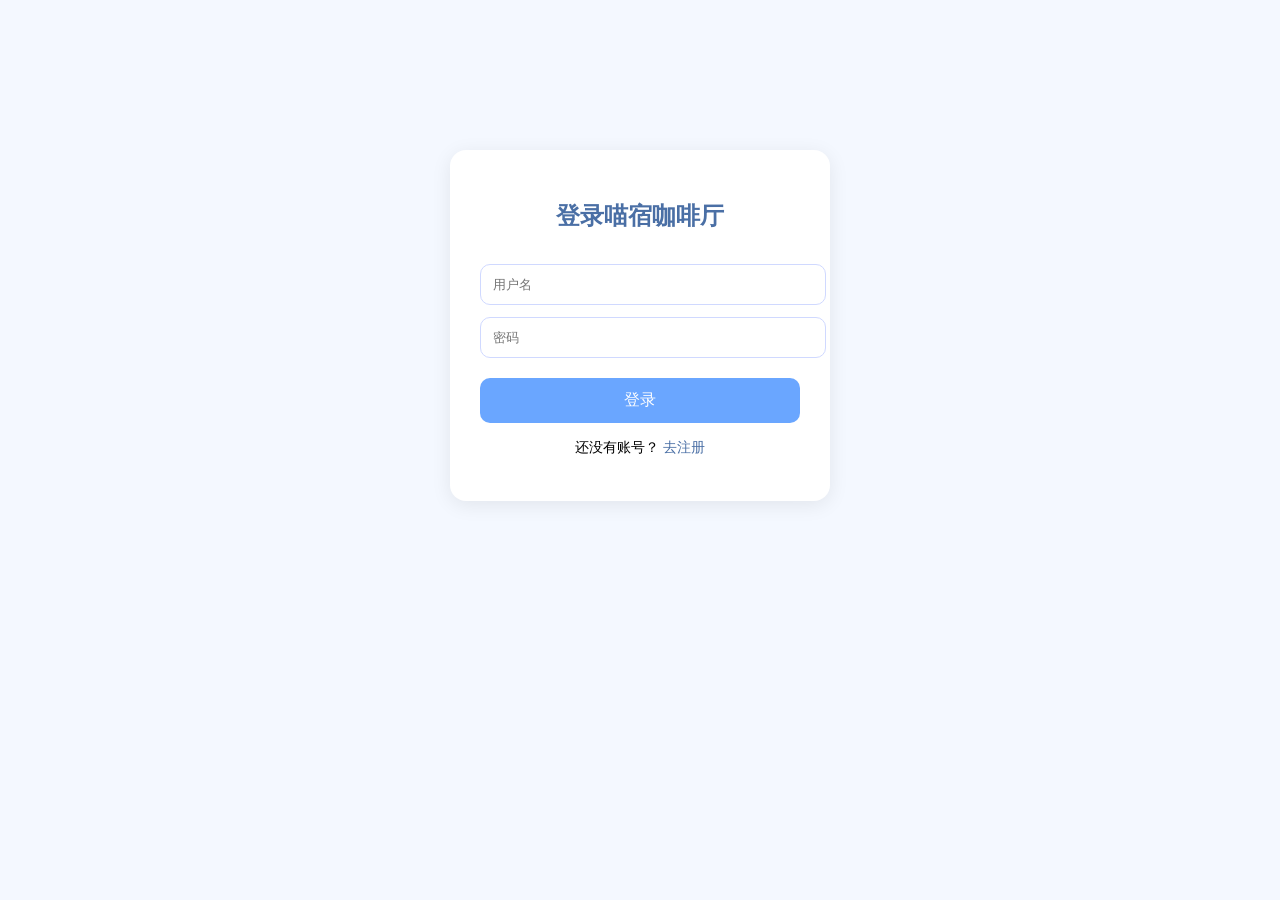
==== index.html @ 4946aed6 "Update index.html" ====
<!DOCTYPE html>
<html lang="zh-CN">
<head>
    <meta charset="UTF-8">
    <title>玩家简介 - 喵宿咖啡厅</title>

    <style>
        body {
            margin: 0;
            font-family: "Segoe UI", sans-serif;
            background: #f4f8ff;
        }

        body::before {
            content: "";
            position: fixed;
            inset: 0;
            background: url('images/bg_overlay.jpg') center/cover no-repeat;
            opacity: 0.15; /* 调整透明度，0~1，值越低越透明 */
            pointer-events: none;
            z-index: -1;
        }

        /* 左侧计时器 */
        .timer-container {
            position: fixed;
            left: 18px;
            top: 120px;
            width: 160px;
            padding: 14px 12px;
            border-radius: 14px;
            background: #ffffffdd;
            backdrop-filter: blur(6px);
            box-shadow: 0 4px 16px rgba(0,0,0,0.08);
            color: #1e4f91;
            font-weight: 700;
            line-height: 1.5;
            z-index: 9999;
        }
        .timer-title {
            font-size: 14px;
            margin-bottom: 6px;
            color: #4a6fa5;
        }
        .timer-value {
            display: flex;
            gap: 6px;
            flex-wrap: wrap;
            align-items: baseline;
            font-variant-numeric: tabular-nums;
        }
        .timer-chip {
            padding: 6px 8px;
            border-radius: 10px;
            background: #e9f1ff;
            min-width: 58px;
            text-align: center;
            box-shadow: inset 0 1px 0 rgba(255,255,255,0.8);
        }
        
        /* 统一的导航栏样式 */
.navbar {
    display: flex;
    align-items: center;
    justify-content: space-between;
    padding: 12px 40px;
    background: #ffffffcc;
    backdrop-filter: blur(10px);
    position: fixed;
    width: 100%;
    top: 0;
    z-index: 9999;
    box-shadow: 0 2px 10px rgba(0,0,0,0.05);
}

.navbar img {
    height: 48px;
    filter: drop-shadow(0 0 4px rgba(0,0,0,0.2));
}

.nav-links {
    display: flex;
}

.nav-links a {
    margin-left: 24px;
    text-decoration: none;
    color: #4a6fa5;
    font-weight: 600;
    transition: 0.2s;
}

.nav-links a:hover {
    color: #1e4f91;
}

.nav-auth {
    display: flex;
    align-items: center;
    gap: 12px;
    margin-right: 20px; /* 右侧留白，防止贴边 */
}

.logout-btn {
    padding: 8px 14px;
    border-radius: 10px;
    border: 1px solid #6aa6ff;
    background: #6aa6ff;
    color: #fff;
    cursor: pointer;
    transition: 0.2s;
}

.logout-btn:hover {
    background: #4f8df0;
    border-color: #4f8df0;
}

        /* 顶部大图 */
        .banner {
            width: 100%;
            height: 420px;
            background-size: cover;
            background-position: center;
            margin-top: 70px;
            border-bottom: 4px solid #dbe7ff;
        }

        /* 内容区 */
        .content {
            padding: 120px 40px 40px 40px;
            max-width: 1100px;
            margin: 0 auto;
        }

        h1 {
            text-align: center;
            color: #4a6fa5;
            margin-bottom: 30px;
        }

        /* 卡片 */
        .card {
            background: white;
            padding: 30px;
            border-radius: 16px;
            box-shadow: 0 4px 20px rgba(0,0,0,0.08);
            margin-bottom: 24px;
        }

        /* 玩家简介卡片（保留原样） */
        .profile-card {
            background: white;
            padding: 30px;
            border-radius: 20px;
            box-shadow: 0 4px 20px rgba(0,0,0,0.08);
            text-align: center;
        }

            .profile-card img {
                width: 120px;
                height: 120px;
                border-radius: 16px;
                margin-bottom: 20px;
            }

        .profile-name {
            font-size: 24px;
            font-weight: bold;
            color: #4a6fa5;
            margin-bottom: 10px;
        }

        .profile-desc {
            font-size: 16px;
            color: #555;
            line-height: 1.6;
            white-space: pre-line;
        }

        /* 按钮 */
        .join-btn {
            display: inline-block;
            margin-top: 16px;
            padding: 12px 28px;
            background: #6aa6ff;
            color: white;
            border-radius: 10px;
            text-decoration: none;
            font-size: 16px;
            transition: 0.2s;
            cursor: pointer;
        }

            .join-btn:hover {
                background: #4f8df0;
            }
    </style>
</head>
<body>

    <script>
        // 未登录自动跳转到登录页（放在最前面，避免闪烁）
        if (!localStorage.getItem("loggedInUser")) {
            window.location.href = "login.html";
        }
    </script>

    <div class="navbar">
        <img src="./images/logo.png" alt="Logo">
        <div class="nav-links">
            <a href="index.html">主页</a>
            <a href="server-exhibition.html">服务器展览</a>
            <a href="about.html">关于</a>
        </div>
        <div class="nav-auth" id="navAuth">
            <span id="welcomeText" style="color:#2f5fa8; font-weight:600;"></span>
            <button class="logout-btn" id="logoutBtn" onclick="logout()">退出登录</button>
        </div>
    </div>
    <!-- 左侧计时器 -->
    <div class="timer-container" aria-label="运行时间计时器">
        <div class="timer-title">服务器已运行</div>
            <div class="timer-value" id="timerValue">
            <div class="timer-chip">0天</div>
            <div class="timer-chip">00时</div>
            <div class="timer-chip">00分</div>
            <div class="timer-chip">00秒</div>
        </div>
    </div>

    <!-- 首页大图 -->
    <div class="banner" style="background-image: url('images/home_banner.jpg');"></div>

    <!-- 内容区 -->
    <div class="content">
        <!-- 手动玩家头像展示 -->
        <div class="card">
            <h2>玩家展示</h2>

            <div style="
        display: flex;
        gap: 20px;
        flex-wrap: wrap;
        justify-content: center;
        margin-top: 20px;
    ">
                <!-- 玩家 1 -->
                <div style="
            width: 120px;
            background: white;
            padding: 15px;
            border-radius: 16px;
            text-align: center;
            box-shadow: 0 4px 20px rgba(0,0,0,0.08);
        ">
                    <img src="https://mc-heads.net/avatar/Akari_desu"
                         style="width: 80px; height: 80px; border-radius: 10px;">
                    <p>Akari_desu</p>
                </div>

                <!-- 玩家 2 -->
                <div style="
            width: 120px;
            background: white;
            padding: 15px;
            border-radius: 16px;
            text-align: center;
            box-shadow: 0 4px 20px rgba(0,0,0,0.08);
        ">
                    <img src="https://mc-heads.net/avatar/mengnai123"
                         style="width: 80px; height: 80px; border-radius: 10px;">
                    <p>mengnai123</p>
                </div>

                <!-- 玩家 3 -->
                <div style="
            width: 120px;
            background: white;
            padding: 15px;
            border-radius: 16px;
            text-align: center;
            box-shadow: 0 4px 20px rgba(0,0,0,0.08);
        ">
                    <img src="https://mc-heads.net/avatar/Dooryeah730"
                         style="width: 80px; height: 80px; border-radius: 10px;">
                    <p>Dooryeah730</p>
                </div>

                <!-- 玩家 4 -->
                <div style="
            width: 120px;
            background: white;
            padding: 15px;
            border-radius: 16px;
            text-align: center;
            box-shadow: 0 4px 20px rgba(0,0,0,0.08);
        ">
                    <img src="https://mc-heads.net/avatar/YuriRina"
                         style="width: 80px; height: 80px; border-radius: 10px;">
                    <p>YuriRina</p>
                </div>

                <!-- 玩家 5 -->
                <div style="
            width: 120px;
            background: white;
            padding: 15px;
            border-radius: 16px;
            text-align: center;
            box-shadow: 0 4px 20px rgba(0,0,0,0.08);
        ">
                    <img src="https://mc-heads.net/avatar/huazai111"
                         style="width: 80px; height: 80px; border-radius: 10px;">
                    <p>huazai111</p>
                </div>

                <!-- 玩家 6 -->
                <div style="
            width: 120px;
            background: white;
            padding: 15px;
            border-radius: 16px;
            text-align: center;
            box-shadow: 0 4px 20px rgba(0,0,0,0.08);
        ">
                    <img src="https://mc-heads.net/avatar/ninesuncwc"
                         style="width: 80px; height: 80px; border-radius: 10px;">
                    <p>ninesuncwc</p>
                </div>

                <!-- 玩家 7 -->
                <div style="
            width: 120px;
            background: white;
            padding: 15px;
            border-radius: 16px;
            text-align: center;
            box-shadow: 0 4px 20px rgba(0,0,0,0.08);
        ">
                    <img src="https://mc-heads.net/avatar/everynum"
                         style="width: 80px; height: 80px; border-radius: 10px;">
                    <p>everynum</p>
                </div>
                <!-- 玩家 8 -->
                <div style="
            width: 120px;
            background: white;
            padding: 15px;
            border-radius: 16px;
            text-align: center;
            box-shadow: 0 4px 20px rgba(0,0,0,0.08);
        ">
                    <img src="https://mc-heads.net/avatar/Zi__Min"
                         style="width: 80px; height: 80px; border-radius: 10px;">
                    <p>TheQuietStarry</p>
                </div>

                <!-- 玩家 9 -->
                <div style="
            width: 120px;
            background: white;
            padding: 15px;
            border-radius: 16px;
            text-align: center;
            box-shadow: 0 4px 20px rgba(0,0,0,0.08);
        ">
                    <img src="https://mc-heads.net/avatar/Serein2K"
                         style="width: 80px; height: 80px; border-radius: 10px;">
                    <p>Serein2K</p>
                </div>

                <!-- 玩家 10 -->
                <div style="
            width: 120px;
            background: white;
            padding: 15px;
            border-radius: 16px;
            text-align: center;
            box-shadow: 0 4px 20px rgba(0,0,0,0.08);
        ">
                    <img src="https://mc-heads.net/avatar/CYHsama"
                         style="width: 80px; height: 80px; border-radius: 10px;">
                    <p>CYHsama</p>
                </div>

                <!-- 玩家 11 -->
                <div style="
            width: 120px;
            background: white;
            padding: 15px;
            border-radius: 16px;
            text-align: center;
            box-shadow: 0 4px 20px rgba(0,0,0,0.08);
        ">
                    <img src="https://mc-heads.net/avatar/un_vagrant"
                         style="width: 80px; height: 80px; border-radius: 10px;">
                    <p>un_vagrant</p>
                </div>

                <!-- 玩家 12 -->
                <div style="
            width: 120px;
            background: white;
            padding: 15px;
            border-radius: 16px;
            text-align: center;
            box-shadow: 0 4px 20px rgba(0,0,0,0.08);
        ">
                    <img src="https://mc-heads.net/avatar/JIANFFN"
                         style="width: 80px; height: 80px; border-radius: 10px;">
                    <p>JIANFFN</p>
                </div>

                <!-- 玩家 13 -->
                <div style="
            width: 120px;
            background: white;
            padding: 15px;
            border-radius: 16px;
            text-align: center;
            box-shadow: 0 4px 20px rgba(0,0,0,0.08);
        ">
                    <img src="https://mc-heads.net/avatar/Tling777"
                         style="width: 80px; height: 80px; border-radius: 10px;">
                    <p>Tling777</p>
                </div>

                <!-- 玩家 14 -->
                <div style="
            width: 120px;
            background: white;
            padding: 15px;
            border-radius: 16px;
            text-align: center;
            box-shadow: 0 4px 20px rgba(0,0,0,0.08);
        ">
                    <img src="https://mc-heads.net/avatar/Tek1t_"
                         style="width: 80px; height: 80px; border-radius: 10px;">
                    <p>Tek1t_</p>
                </div>

                <!-- 玩家 15 -->
                <div style="
            width: 120px;
            background: white;
            padding: 15px;
            border-radius: 16px;
            text-align: center;
            box-shadow: 0 4px 20px rgba(0,0,0,0.08);
        ">
                    <img src="https://mc-heads.net/avatar/YGDAY"
                         style="width: 80px; height: 80px; border-radius: 10px;">
                    <p>YGDAY</p>
                </div>

                <!-- 玩家 16 -->
                <div style="
            width: 120px;
            background: white;
            padding: 15px;
            border-radius: 16px;
            text-align: center;
            box-shadow: 0 4px 20px rgba(0,0,0,0.08);
        ">
                    <img src="https://mc-heads.net/avatar/yangyang_xl"
                         style="width: 80px; height: 80px; border-radius: 10px;">
                    <p>yangyang_xl</p>
                </div>

                <!-- 玩家 17 -->
                <div style="
            width: 120px;
            background: white;
            padding: 15px;
            border-radius: 16px;
            text-align: center;
            box-shadow: 0 4px 20px rgba(0,0,0,0.08);
        ">
                    <img src="https://mc-heads.net/avatar/xiaoluoawa"
                         style="width: 80px; height: 80px; border-radius: 10px;">
                    <p>xiaoluoawa</p>
                </div>

                <!-- 玩家 18 -->
                <div style="
            width: 120px;
            background: white;
            padding: 15px;
            border-radius: 16px;
            text-align: center;
            box-shadow: 0 4px 20px rgba(0,0,0,0.08);
        ">
                    <img src="https://mc-heads.net/avatar/Harutoki"
                         style="width: 80px; height: 80px; border-radius: 10px;">
                    <p>Harutoki</p>
                </div>

                <!-- 玩家 19 -->
                <div style="
            width: 120px;
            background: white;
            padding: 15px;
            border-radius: 16px;
            text-align: center;
            box-shadow: 0 4px 20px rgba(0,0,0,0.08);
        ">
                    <img src="https://mc-heads.net/avatar/WYT"
                         style="width: 80px; height: 80px; border-radius: 10px;">
                    <p>WYT</p>
                </div>

                <!-- 玩家 20 -->
                <div style="
            width: 120px;
            background: white;
            padding: 15px;
            border-radius: 16px;
            text-align: center;
            box-shadow: 0 4px 20px rgba(0,0,0,0.08);
        ">
                    <img src="https://mc-heads.net/avatar/bro_Yummy"
                         style="width: 80px; height: 80px; border-radius: 10px;">
                    <p>bro_Yummy</p>
                </div>

                <!-- 玩家 21 -->
                <div style="
            width: 120px;
            background: white;
            padding: 15px;
            border-radius: 16px;
            text-align: center;
            box-shadow: 0 4px 20px rgba(0,0,0,0.08);
        ">
                    <img src="https://mc-heads.net/avatar/lindilinlin"
                         style="width: 80px; height: 80px; border-radius: 10px;">
                    <p>lindilinlin</p>
                </div>

                <!-- 玩家 22 -->
                <div style="
            width: 120px;
            background: white;
            padding: 15px;
            border-radius: 16px;
            text-align: center;
            box-shadow: 0 4px 20px rgba(0,0,0,0.08);
        ">
                    <img src="https://mc-heads.net/avatar/mcxmy"
                         style="width: 80px; height: 80px; border-radius: 10px;">
                    <p>mcxmy</p>
                </div>

                <!-- 玩家 23 -->
                <div style="
            width: 120px;
            background: white;
            padding: 15px;
            border-radius: 16px;
            text-align: center;
            box-shadow: 0 4px 20px rgba(0,0,0,0.08);
        ">
                    <img src="https://mc-heads.net/avatar/Meukr"
                         style="width: 80px; height: 80px; border-radius: 10px;">
                    <p>Meukr</p>
                </div>

                <!-- 玩家 24 -->
                <div style="
            width: 120px;
            background: white;
            padding: 15px;
            border-radius: 16px;
            text-align: center;
            box-shadow: 0 4px 20px rgba(0,0,0,0.08);
        ">
                    <img src="https://mc-heads.net/avatar/NFnifeng"
                         style="width: 80px; height: 80px; border-radius: 10px;">
                    <p>NFnifeng</p>
                </div>
            </div>
        </div>

        <div class="card">
            <h1>欢迎来到喵宿咖啡厅</h1>
            <p>我们真心希望，想要来一次永不落幕的MC</p>
            <p>如果屏幕前的你也有这样的想法以及热情，请一定要加入我们！</p>

            <a class="join-btn" onclick="copyQQ()">点击复制服务器 QQ 审核群号</a>
        </div>
    </div>

        <!-- JS -->
    <script src="js/login.js"></script>
        <script>
        // ===== 计时器开始 =====
        // 推荐写法（带时区，避免 NaN）
        const startTime = new Date("2026-03-10T00:00:00+08:00");
        // 兼容写法：
        // const startTime = new Date(Date.UTC(2026, 2, 10, 0, 0, 0)); // 注意月份从0开始

        function updateTimer() {
            if (isNaN(startTime.getTime())) {
                console.error("startTime 无法解析，请检查格式");
                return;
            }
            const now = new Date();
            const diffMs = Math.max(0, now - startTime);
            const sec = Math.floor(diffMs / 1000);
            const days = Math.floor(sec / 86400);
            const hours = Math.floor((sec % 86400) / 3600);
            const minutes = Math.floor((sec % 3600) / 60);
            const seconds = sec % 60;
            const pad2 = (n) => String(n).padStart(2, "0");
            document.getElementById("timerValue").innerHTML = `
                <div class="timer-chip">${days}天</div>
                <div class="timer-chip">${pad2(hours)}时</div>
                <div class="timer-chip">${pad2(minutes)}分</div>
                <div class="timer-chip">${pad2(seconds)}秒</div>
            `;
        }
        updateTimer();
        setInterval(updateTimer, 1000);
        // ===== 计时器结束 =====
    </script>
</body>
</html>
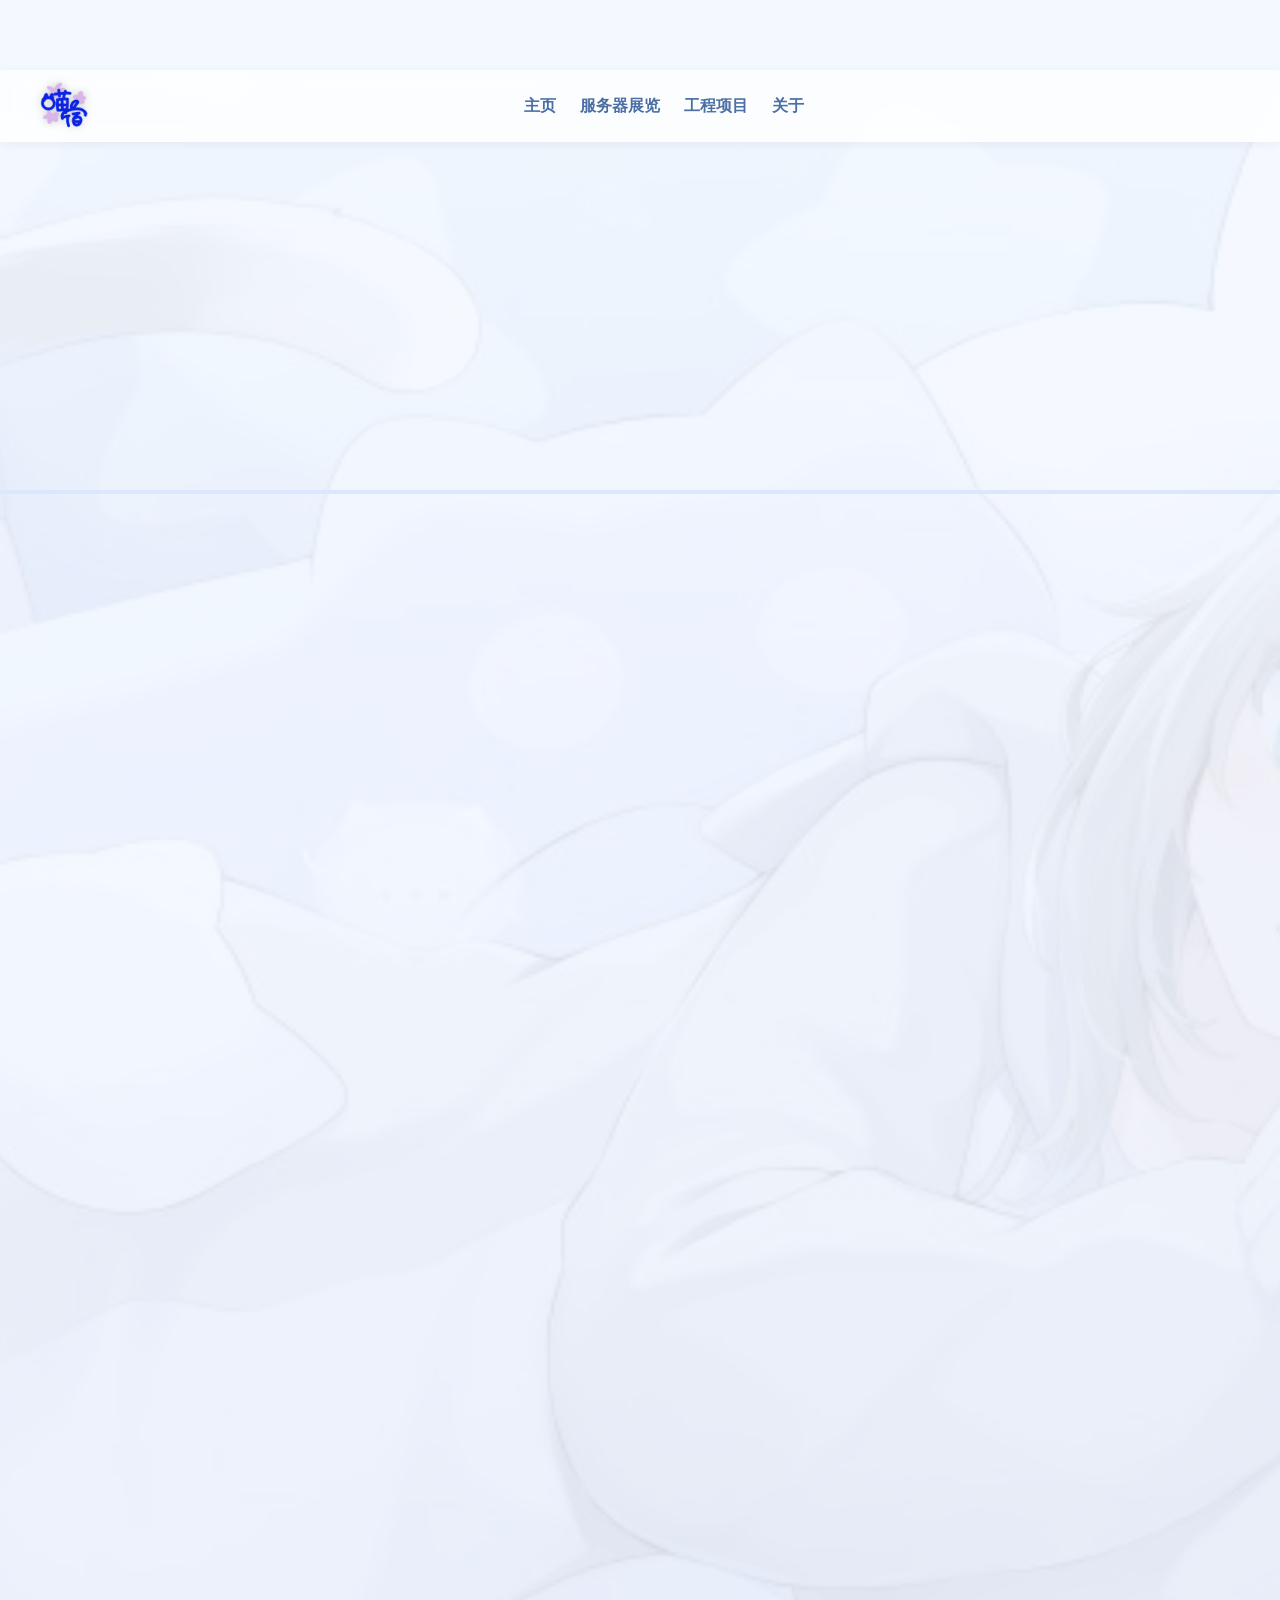
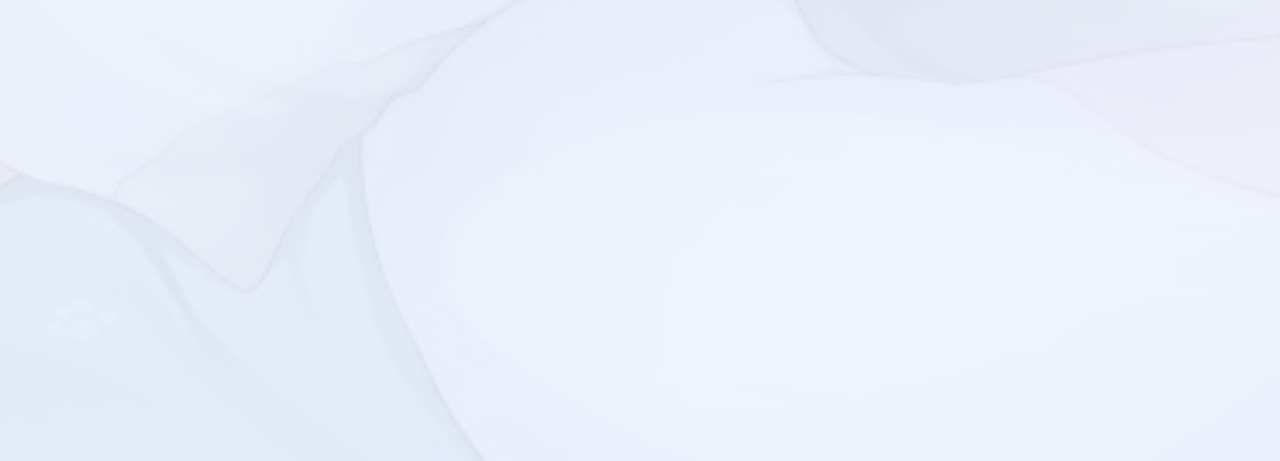
==== commit f2b1cf62: "Update index.html" ====
--- a/index.html
+++ b/index.html
@@ -2,7 +2,8 @@
 <html lang="zh-CN">
 <head>
     <meta charset="UTF-8">
-    <title>玩家简介 - 喵宿咖啡厅</title>
+    <title>主页 - 欢迎来到喵宿~</title>
+    <link rel="stylesheet" href="css/animations.css">
 
     <style>
         body {
@@ -16,105 +17,48 @@
             position: fixed;
             inset: 0;
             background: url('images/bg_overlay.jpg') center/cover no-repeat;
-            opacity: 0.15; /* 调整透明度，0~1，值越低越透明 */
+            opacity: 0.15;
             pointer-events: none;
             z-index: -1;
         }
 
-        /* 左侧计时器 */
-        .timer-container {
+        /* 顶部导航栏：Logo 左侧，链接居中 */
+        .navbar {
+            display: grid;
+            grid-template-columns: auto 1fr;
+            align-items: center;
+            padding: 12px 40px;
+            background: #ffffffcc;
+            backdrop-filter: blur(10px);
             position: fixed;
-            left: 18px;
-            top: 120px;
-            width: 160px;
-            padding: 14px 12px;
-            border-radius: 14px;
-            background: #ffffffdd;
-            backdrop-filter: blur(6px);
-            box-shadow: 0 4px 16px rgba(0,0,0,0.08);
+            width: 100%;
+            top: 0;
+            z-index: 9999;
+            box-shadow: 0 2px 10px rgba(0,0,0,0.05);
+            box-sizing: border-box;
+        }
+
+        .navbar img {
+            height: 48px;
+            filter: drop-shadow(0 0 4px rgba(0,0,0,0.2));
+        }
+
+        .nav-links {
+            display: flex;
+            justify-content: center;
+            gap: 24px;
+        }
+
+        .nav-links a {
+            text-decoration: none;
+            color: #4a6fa5;
+            font-weight: 600;
+            transition: 0.2s;
+        }
+
+        .nav-links a:hover {
             color: #1e4f91;
-            font-weight: 700;
-            line-height: 1.5;
-            z-index: 9999;
-        }
-        .timer-title {
-            font-size: 14px;
-            margin-bottom: 6px;
-            color: #4a6fa5;
-        }
-        .timer-value {
-            display: flex;
-            gap: 6px;
-            flex-wrap: wrap;
-            align-items: baseline;
-            font-variant-numeric: tabular-nums;
-        }
-        .timer-chip {
-            padding: 6px 8px;
-            border-radius: 10px;
-            background: #e9f1ff;
-            min-width: 58px;
-            text-align: center;
-            box-shadow: inset 0 1px 0 rgba(255,255,255,0.8);
-        }
-        
-        /* 统一的导航栏样式 */
-.navbar {
-    display: flex;
-    align-items: center;
-    justify-content: space-between;
-    padding: 12px 40px;
-    background: #ffffffcc;
-    backdrop-filter: blur(10px);
-    position: fixed;
-    width: 100%;
-    top: 0;
-    z-index: 9999;
-    box-shadow: 0 2px 10px rgba(0,0,0,0.05);
-}
-
-.navbar img {
-    height: 48px;
-    filter: drop-shadow(0 0 4px rgba(0,0,0,0.2));
-}
-
-.nav-links {
-    display: flex;
-}
-
-.nav-links a {
-    margin-left: 24px;
-    text-decoration: none;
-    color: #4a6fa5;
-    font-weight: 600;
-    transition: 0.2s;
-}
-
-.nav-links a:hover {
-    color: #1e4f91;
-}
-
-.nav-auth {
-    display: flex;
-    align-items: center;
-    gap: 12px;
-    margin-right: 20px; /* 右侧留白，防止贴边 */
-}
-
-.logout-btn {
-    padding: 8px 14px;
-    border-radius: 10px;
-    border: 1px solid #6aa6ff;
-    background: #6aa6ff;
-    color: #fff;
-    cursor: pointer;
-    transition: 0.2s;
-}
-
-.logout-btn:hover {
-    background: #4f8df0;
-    border-color: #4f8df0;
-}
+        }
 
         /* 顶部大图 */
         .banner {
@@ -126,9 +70,58 @@
             border-bottom: 4px solid #dbe7ff;
         }
 
+        /* 服务器运行时间计时器 - 横向 */
+        .uptime-bar {
+            display: flex;
+            align-items: center;
+            justify-content: center;
+            gap: 32px;
+            padding: 20px 40px;
+            max-width: 1100px;
+            margin: 24px auto;
+            background: #ffffffdd;
+            backdrop-filter: blur(10px);
+            border-radius: 16px;
+            box-shadow: 0 4px 20px rgba(0,0,0,0.08);
+        }
+
+        .uptime-bar .uptime-title {
+            font-size: 15px;
+            color: #4a6fa5;
+            font-weight: 700;
+            letter-spacing: 1px;
+            white-space: nowrap;
+        }
+
+        .uptime-bar .uptime-blocks {
+            display: flex;
+            gap: 12px;
+        }
+
+        .uptime-bar .uptime-block {
+            background: #eef4ff;
+            border-radius: 12px;
+            padding: 10px 18px;
+            text-align: center;
+            min-width: 64px;
+        }
+
+        .uptime-bar .uptime-num {
+            font-size: 28px;
+            font-weight: 800;
+            color: #2f5fa8;
+            line-height: 1;
+        }
+
+        .uptime-bar .uptime-label {
+            font-size: 12px;
+            color: #7a9cc6;
+            margin-top: 4px;
+        }
+
         /* 内容区 */
         .content {
-            padding: 120px 40px 40px 40px;
+            padding: 0 40px 40px 40px;
             max-width: 1100px;
             margin: 0 auto;
         }
@@ -148,7 +141,7 @@
             margin-bottom: 24px;
         }
 
-        /* 玩家简介卡片（保留原样） */
+        /* 玩家简介卡片 */
         .profile-card {
             background: white;
             padding: 30px;
@@ -157,12 +150,12 @@
             text-align: center;
         }
 
-            .profile-card img {
-                width: 120px;
-                height: 120px;
-                border-radius: 16px;
-                margin-bottom: 20px;
-            }
+        .profile-card img {
+            width: 120px;
+            height: 120px;
+            border-radius: 16px;
+            margin-bottom: 20px;
+        }
 
         .profile-name {
             font-size: 24px;
@@ -192,51 +185,53 @@
             cursor: pointer;
         }
 
-            .join-btn:hover {
-                background: #4f8df0;
-            }
+        .join-btn:hover {
+            background: #4f8df0;
+        }
     </style>
 </head>
 <body>
-
-    <script>
-        // 未登录自动跳转到登录页（放在最前面，避免闪烁）
-        if (!localStorage.getItem("loggedInUser")) {
-            window.location.href = "login.html";
-        }
-    </script>
 
     <div class="navbar">
         <img src="./images/logo.png" alt="Logo">
         <div class="nav-links">
             <a href="index.html">主页</a>
             <a href="server-exhibition.html">服务器展览</a>
+            <a href="projects.html">工程项目</a>
             <a href="about.html">关于</a>
         </div>
-        <div class="nav-auth" id="navAuth">
-            <span id="welcomeText" style="color:#2f5fa8; font-weight:600;"></span>
-            <button class="logout-btn" id="logoutBtn" onclick="logout()">退出登录</button>
+    </div>
+
+    <!-- 首页大图 -->
+    <div class="banner" style="background-image: url('images/home_banner.jpg');"></div>
+
+    <!-- 服务器运行时间计时器 - 横向 -->
+    <div class="uptime-bar fade-up">
+        <div class="uptime-title">🕒 服务器已运行</div>
+        <div class="uptime-blocks">
+            <div class="uptime-block">
+                <div class="uptime-num" id="uptimeDays">0</div>
+                <div class="uptime-label">天</div>
+            </div>
+            <div class="uptime-block">
+                <div class="uptime-num" id="uptimeHours">00</div>
+                <div class="uptime-label">时</div>
+            </div>
+            <div class="uptime-block">
+                <div class="uptime-num" id="uptimeMinutes">00</div>
+                <div class="uptime-label">分</div>
+            </div>
+            <div class="uptime-block">
+                <div class="uptime-num" id="uptimeSeconds">00</div>
+                <div class="uptime-label">秒</div>
+            </div>
         </div>
     </div>
-    <!-- 左侧计时器 -->
-    <div class="timer-container" aria-label="运行时间计时器">
-        <div class="timer-title">服务器已运行</div>
-            <div class="timer-value" id="timerValue">
-            <div class="timer-chip">0天</div>
-            <div class="timer-chip">00时</div>
-            <div class="timer-chip">00分</div>
-            <div class="timer-chip">00秒</div>
-        </div>
-    </div>
-
-    <!-- 首页大图 -->
-    <div class="banner" style="background-image: url('images/home_banner.jpg');"></div>
 
     <!-- 内容区 -->
     <div class="content">
-        <!-- 手动玩家头像展示 -->
-        <div class="card">
-            <h2>玩家展示</h2>
+        <div class="card fade-up">
+            <h2>主页</h2>
 
             <div style="
         display: flex;
@@ -246,344 +241,150 @@
         margin-top: 20px;
     ">
                 <!-- 玩家 1 -->
-                <div style="
-            width: 120px;
-            background: white;
-            padding: 15px;
-            border-radius: 16px;
-            text-align: center;
-            box-shadow: 0 4px 20px rgba(0,0,0,0.08);
-        ">
-                    <img src="https://mc-heads.net/avatar/Akari_desu"
-                         style="width: 80px; height: 80px; border-radius: 10px;">
+                <div style="width: 120px; background: white; padding: 15px; border-radius: 16px; text-align: center; box-shadow: 0 4px 20px rgba(0,0,0,0.08);">
+                    <img src="https://mc-heads.net/avatar/Akari_desu" style="width: 80px; height: 80px; border-radius: 10px;">
                     <p>Akari_desu</p>
                 </div>
-
                 <!-- 玩家 2 -->
-                <div style="
-            width: 120px;
-            background: white;
-            padding: 15px;
-            border-radius: 16px;
-            text-align: center;
-            box-shadow: 0 4px 20px rgba(0,0,0,0.08);
-        ">
-                    <img src="https://mc-heads.net/avatar/mengnai123"
-                         style="width: 80px; height: 80px; border-radius: 10px;">
+                <div style="width: 120px; background: white; padding: 15px; border-radius: 16px; text-align: center; box-shadow: 0 4px 20px rgba(0,0,0,0.08);">
+                    <img src="https://mc-heads.net/avatar/mengnai123" style="width: 80px; height: 80px; border-radius: 10px;">
                     <p>mengnai123</p>
                 </div>
-
                 <!-- 玩家 3 -->
-                <div style="
-            width: 120px;
-            background: white;
-            padding: 15px;
-            border-radius: 16px;
-            text-align: center;
-            box-shadow: 0 4px 20px rgba(0,0,0,0.08);
-        ">
-                    <img src="https://mc-heads.net/avatar/Dooryeah730"
-                         style="width: 80px; height: 80px; border-radius: 10px;">
+                <div style="width: 120px; background: white; padding: 15px; border-radius: 16px; text-align: center; box-shadow: 0 4px 20px rgba(0,0,0,0.08);">
+                    <img src="https://mc-heads.net/avatar/Dooryeah730" style="width: 80px; height: 80px; border-radius: 10px;">
                     <p>Dooryeah730</p>
                 </div>
-
                 <!-- 玩家 4 -->
-                <div style="
-            width: 120px;
-            background: white;
-            padding: 15px;
-            border-radius: 16px;
-            text-align: center;
-            box-shadow: 0 4px 20px rgba(0,0,0,0.08);
-        ">
-                    <img src="https://mc-heads.net/avatar/YuriRina"
-                         style="width: 80px; height: 80px; border-radius: 10px;">
+                <div style="width: 120px; background: white; padding: 15px; border-radius: 16px; text-align: center; box-shadow: 0 4px 20px rgba(0,0,0,0.08);">
+                    <img src="https://mc-heads.net/avatar/YuriRina" style="width: 80px; height: 80px; border-radius: 10px;">
                     <p>YuriRina</p>
                 </div>
-
                 <!-- 玩家 5 -->
-                <div style="
-            width: 120px;
-            background: white;
-            padding: 15px;
-            border-radius: 16px;
-            text-align: center;
-            box-shadow: 0 4px 20px rgba(0,0,0,0.08);
-        ">
-                    <img src="https://mc-heads.net/avatar/huazai111"
-                         style="width: 80px; height: 80px; border-radius: 10px;">
+                <div style="width: 120px; background: white; padding: 15px; border-radius: 16px; text-align: center; box-shadow: 0 4px 20px rgba(0,0,0,0.08);">
+                    <img src="https://mc-heads.net/avatar/huazai111" style="width: 80px; height: 80px; border-radius: 10px;">
                     <p>huazai111</p>
                 </div>
-
                 <!-- 玩家 6 -->
-                <div style="
-            width: 120px;
-            background: white;
-            padding: 15px;
-            border-radius: 16px;
-            text-align: center;
-            box-shadow: 0 4px 20px rgba(0,0,0,0.08);
-        ">
-                    <img src="https://mc-heads.net/avatar/ninesuncwc"
-                         style="width: 80px; height: 80px; border-radius: 10px;">
+                <div style="width: 120px; background: white; padding: 15px; border-radius: 16px; text-align: center; box-shadow: 0 4px 20px rgba(0,0,0,0.08);">
+                    <img src="https://mc-heads.net/avatar/ninesuncwc" style="width: 80px; height: 80px; border-radius: 10px;">
                     <p>ninesuncwc</p>
                 </div>
-
                 <!-- 玩家 7 -->
-                <div style="
-            width: 120px;
-            background: white;
-            padding: 15px;
-            border-radius: 16px;
-            text-align: center;
-            box-shadow: 0 4px 20px rgba(0,0,0,0.08);
-        ">
-                    <img src="https://mc-heads.net/avatar/everynum"
-                         style="width: 80px; height: 80px; border-radius: 10px;">
+                <div style="width: 120px; background: white; padding: 15px; border-radius: 16px; text-align: center; box-shadow: 0 4px 20px rgba(0,0,0,0.08);">
+                    <img src="https://mc-heads.net/avatar/everynum" style="width: 80px; height: 80px; border-radius: 10px;">
                     <p>everynum</p>
                 </div>
                 <!-- 玩家 8 -->
-                <div style="
-            width: 120px;
-            background: white;
-            padding: 15px;
-            border-radius: 16px;
-            text-align: center;
-            box-shadow: 0 4px 20px rgba(0,0,0,0.08);
-        ">
-                    <img src="https://mc-heads.net/avatar/Zi__Min"
-                         style="width: 80px; height: 80px; border-radius: 10px;">
+                <div style="width: 120px; background: white; padding: 15px; border-radius: 16px; text-align: center; box-shadow: 0 4px 20px rgba(0,0,0,0.08);">
+                    <img src="https://mc-heads.net/avatar/TheQuietStarry" style="width: 80px; height: 80px; border-radius: 10px;">
                     <p>TheQuietStarry</p>
                 </div>
-
                 <!-- 玩家 9 -->
-                <div style="
-            width: 120px;
-            background: white;
-            padding: 15px;
-            border-radius: 16px;
-            text-align: center;
-            box-shadow: 0 4px 20px rgba(0,0,0,0.08);
-        ">
-                    <img src="https://mc-heads.net/avatar/Serein2K"
-                         style="width: 80px; height: 80px; border-radius: 10px;">
+                <div style="width: 120px; background: white; padding: 15px; border-radius: 16px; text-align: center; box-shadow: 0 4px 20px rgba(0,0,0,0.08);">
+                    <img src="https://mc-heads.net/avatar/Serein2K" style="width: 80px; height: 80px; border-radius: 10px;">
                     <p>Serein2K</p>
                 </div>
-
                 <!-- 玩家 10 -->
-                <div style="
-            width: 120px;
-            background: white;
-            padding: 15px;
-            border-radius: 16px;
-            text-align: center;
-            box-shadow: 0 4px 20px rgba(0,0,0,0.08);
-        ">
-                    <img src="https://mc-heads.net/avatar/CYHsama"
-                         style="width: 80px; height: 80px; border-radius: 10px;">
+                <div style="width: 120px; background: white; padding: 15px; border-radius: 16px; text-align: center; box-shadow: 0 4px 20px rgba(0,0,0,0.08);">
+                    <img src="https://mc-heads.net/avatar/CYHsama" style="width: 80px; height: 80px; border-radius: 10px;">
                     <p>CYHsama</p>
                 </div>
-
                 <!-- 玩家 11 -->
-                <div style="
-            width: 120px;
-            background: white;
-            padding: 15px;
-            border-radius: 16px;
-            text-align: center;
-            box-shadow: 0 4px 20px rgba(0,0,0,0.08);
-        ">
-                    <img src="https://mc-heads.net/avatar/un_vagrant"
-                         style="width: 80px; height: 80px; border-radius: 10px;">
+                <div style="width: 120px; background: white; padding: 15px; border-radius: 16px; text-align: center; box-shadow: 0 4px 20px rgba(0,0,0,0.08);">
+                    <img src="https://mc-heads.net/avatar/un_vagrant" style="width: 80px; height: 80px; border-radius: 10px;">
                     <p>un_vagrant</p>
                 </div>
-
                 <!-- 玩家 12 -->
-                <div style="
-            width: 120px;
-            background: white;
-            padding: 15px;
-            border-radius: 16px;
-            text-align: center;
-            box-shadow: 0 4px 20px rgba(0,0,0,0.08);
-        ">
-                    <img src="https://mc-heads.net/avatar/JIANFFN"
-                         style="width: 80px; height: 80px; border-radius: 10px;">
+                <div style="width: 120px; background: white; padding: 15px; border-radius: 16px; text-align: center; box-shadow: 0 4px 20px rgba(0,0,0,0.08);">
+                    <img src="https://mc-heads.net/avatar/JIANFFN" style="width: 80px; height: 80px; border-radius: 10px;">
                     <p>JIANFFN</p>
                 </div>
-
                 <!-- 玩家 13 -->
-                <div style="
-            width: 120px;
-            background: white;
-            padding: 15px;
-            border-radius: 16px;
-            text-align: center;
-            box-shadow: 0 4px 20px rgba(0,0,0,0.08);
-        ">
-                    <img src="https://mc-heads.net/avatar/Tling777"
-                         style="width: 80px; height: 80px; border-radius: 10px;">
+                <div style="width: 120px; background: white; padding: 15px; border-radius: 16px; text-align: center; box-shadow: 0 4px 20px rgba(0,0,0,0.08);">
+                    <img src="https://mc-heads.net/avatar/Tling777" style="width: 80px; height: 80px; border-radius: 10px;">
                     <p>Tling777</p>
                 </div>
-
                 <!-- 玩家 14 -->
-                <div style="
-            width: 120px;
-            background: white;
-            padding: 15px;
-            border-radius: 16px;
-            text-align: center;
-            box-shadow: 0 4px 20px rgba(0,0,0,0.08);
-        ">
-                    <img src="https://mc-heads.net/avatar/Tek1t_"
-                         style="width: 80px; height: 80px; border-radius: 10px;">
+                <div style="width: 120px; background: white; padding: 15px; border-radius: 16px; text-align: center; box-shadow: 0 4px 20px rgba(0,0,0,0.08);">
+                    <img src="https://mc-heads.net/avatar/Tek1t_" style="width: 80px; height: 80px; border-radius: 10px;">
                     <p>Tek1t_</p>
                 </div>
-
                 <!-- 玩家 15 -->
-                <div style="
-            width: 120px;
-            background: white;
-            padding: 15px;
-            border-radius: 16px;
-            text-align: center;
-            box-shadow: 0 4px 20px rgba(0,0,0,0.08);
-        ">
-                    <img src="https://mc-heads.net/avatar/YGDAY"
-                         style="width: 80px; height: 80px; border-radius: 10px;">
+                <div style="width: 120px; background: white; padding: 15px; border-radius: 16px; text-align: center; box-shadow: 0 4px 20px rgba(0,0,0,0.08);">
+                    <img src="https://mc-heads.net/avatar/YGDAY" style="width: 80px; height: 80px; border-radius: 10px;">
                     <p>YGDAY</p>
                 </div>
-
                 <!-- 玩家 16 -->
-                <div style="
-            width: 120px;
-            background: white;
-            padding: 15px;
-            border-radius: 16px;
-            text-align: center;
-            box-shadow: 0 4px 20px rgba(0,0,0,0.08);
-        ">
-                    <img src="https://mc-heads.net/avatar/yangyang_xl"
-                         style="width: 80px; height: 80px; border-radius: 10px;">
+                <div style="width: 120px; background: white; padding: 15px; border-radius: 16px; text-align: center; box-shadow: 0 4px 20px rgba(0,0,0,0.08);">
+                    <img src="https://mc-heads.net/avatar/yangyang_xl" style="width: 80px; height: 80px; border-radius: 10px;">
                     <p>yangyang_xl</p>
                 </div>
-
                 <!-- 玩家 17 -->
-                <div style="
-            width: 120px;
-            background: white;
-            padding: 15px;
-            border-radius: 16px;
-            text-align: center;
-            box-shadow: 0 4px 20px rgba(0,0,0,0.08);
-        ">
-                    <img src="https://mc-heads.net/avatar/xiaoluoawa"
-                         style="width: 80px; height: 80px; border-radius: 10px;">
+                <div style="width: 120px; background: white; padding: 15px; border-radius: 16px; text-align: center; box-shadow: 0 4px 20px rgba(0,0,0,0.08);">
+                    <img src="https://mc-heads.net/avatar/xiaoluoawa" style="width: 80px; height: 80px; border-radius: 10px;">
                     <p>xiaoluoawa</p>
                 </div>
-
                 <!-- 玩家 18 -->
-                <div style="
-            width: 120px;
-            background: white;
-            padding: 15px;
-            border-radius: 16px;
-            text-align: center;
-            box-shadow: 0 4px 20px rgba(0,0,0,0.08);
-        ">
-                    <img src="https://mc-heads.net/avatar/Harutoki"
-                         style="width: 80px; height: 80px; border-radius: 10px;">
+                <div style="width: 120px; background: white; padding: 15px; border-radius: 16px; text-align: center; box-shadow: 0 4px 20px rgba(0,0,0,0.08);">
+                    <img src="https://mc-heads.net/avatar/Harutoki" style="width: 80px; height: 80px; border-radius: 10px;">
                     <p>Harutoki</p>
                 </div>
-
                 <!-- 玩家 19 -->
-                <div style="
-            width: 120px;
-            background: white;
-            padding: 15px;
-            border-radius: 16px;
-            text-align: center;
-            box-shadow: 0 4px 20px rgba(0,0,0,0.08);
-        ">
-                    <img src="https://mc-heads.net/avatar/WYT"
-                         style="width: 80px; height: 80px; border-radius: 10px;">
-                    <p>WYT</p>
-                </div>
-
+                <div style="width: 120px; background: white; padding: 15px; border-radius: 16px; text-align: center; box-shadow: 0 4px 20px rgba(0,0,0,0.08);">
+                    <img src="https://mc-heads.net/avatar/WYT_1314" style="width: 80px; height: 80px; border-radius: 10px;">
+                    <p>WYT_1314</p>
+                </div>
                 <!-- 玩家 20 -->
-                <div style="
-            width: 120px;
-            background: white;
-            padding: 15px;
-            border-radius: 16px;
-            text-align: center;
-            box-shadow: 0 4px 20px rgba(0,0,0,0.08);
-        ">
-                    <img src="https://mc-heads.net/avatar/bro_Yummy"
-                         style="width: 80px; height: 80px; border-radius: 10px;">
+                <div style="width: 120px; background: white; padding: 15px; border-radius: 16px; text-align: center; box-shadow: 0 4px 20px rgba(0,0,0,0.08);">
+                    <img src="https://mc-heads.net/avatar/bro_Yummy" style="width: 80px; height: 80px; border-radius: 10px;">
                     <p>bro_Yummy</p>
                 </div>
-
                 <!-- 玩家 21 -->
-                <div style="
-            width: 120px;
-            background: white;
-            padding: 15px;
-            border-radius: 16px;
-            text-align: center;
-            box-shadow: 0 4px 20px rgba(0,0,0,0.08);
-        ">
-                    <img src="https://mc-heads.net/avatar/lindilinlin"
-                         style="width: 80px; height: 80px; border-radius: 10px;">
+                <div style="width: 120px; background: white; padding: 15px; border-radius: 16px; text-align: center; box-shadow: 0 4px 20px rgba(0,0,0,0.08);">
+                    <img src="https://mc-heads.net/avatar/lindilinlin" style="width: 80px; height: 80px; border-radius: 10px;">
                     <p>lindilinlin</p>
                 </div>
-
                 <!-- 玩家 22 -->
-                <div style="
-            width: 120px;
-            background: white;
-            padding: 15px;
-            border-radius: 16px;
-            text-align: center;
-            box-shadow: 0 4px 20px rgba(0,0,0,0.08);
-        ">
-                    <img src="https://mc-heads.net/avatar/mcxmy"
-                         style="width: 80px; height: 80px; border-radius: 10px;">
+                <div style="width: 120px; background: white; padding: 15px; border-radius: 16px; text-align: center; box-shadow: 0 4px 20px rgba(0,0,0,0.08);">
+                    <img src="https://mc-heads.net/avatar/mcxmy" style="width: 80px; height: 80px; border-radius: 10px;">
                     <p>mcxmy</p>
                 </div>
-
                 <!-- 玩家 23 -->
-                <div style="
-            width: 120px;
-            background: white;
-            padding: 15px;
-            border-radius: 16px;
-            text-align: center;
-            box-shadow: 0 4px 20px rgba(0,0,0,0.08);
-        ">
-                    <img src="https://mc-heads.net/avatar/Meukr"
-                         style="width: 80px; height: 80px; border-radius: 10px;">
+                <div style="width: 120px; background: white; padding: 15px; border-radius: 16px; text-align: center; box-shadow: 0 4px 20px rgba(0,0,0,0.08);">
+                    <img src="https://mc-heads.net/avatar/Meukr" style="width: 80px; height: 80px; border-radius: 10px;">
                     <p>Meukr</p>
                 </div>
-
                 <!-- 玩家 24 -->
-                <div style="
-            width: 120px;
-            background: white;
-            padding: 15px;
-            border-radius: 16px;
-            text-align: center;
-            box-shadow: 0 4px 20px rgba(0,0,0,0.08);
-        ">
-                    <img src="https://mc-heads.net/avatar/NFnifeng"
-                         style="width: 80px; height: 80px; border-radius: 10px;">
+                <div style="width: 120px; background: white; padding: 15px; border-radius: 16px; text-align: center; box-shadow: 0 4px 20px rgba(0,0,0,0.08);">
+                    <img src="https://mc-heads.net/avatar/NFnifeng" style="width: 80px; height: 80px; border-radius: 10px;">
                     <p>NFnifeng</p>
+                </div>
+                <!-- 玩家 25 -->
+                <div style="width: 120px; background: white; padding: 15px; border-radius: 16px; text-align: center; box-shadow: 0 4px 20px rgba(0,0,0,0.08);">
+                    <img src="https://mc-heads.net/avatar/erzhanggui520" style="width: 80px; height: 80px; border-radius: 10px;">
+                    <p>erzhanggui520</p>
+                </div>
+                <!-- 玩家 26 -->
+                <div style="width: 120px; background: white; padding: 15px; border-radius: 16px; text-align: center; box-shadow: 0 4px 20px rgba(0,0,0,0.08);">
+                    <img src="https://mc-heads.net/avatar/LKAS" style="width: 80px; height: 80px; border-radius: 10px;">
+                    <p>LKAS</p>
+                </div>
+                <!-- 玩家 27 -->
+                <div style="width: 120px; background: white; padding: 15px; border-radius: 16px; text-align: center; box-shadow: 0 4px 20px rgba(0,0,0,0.08);">
+                    <img src="https://mc-heads.net/avatar/workdaybasezz" style="width: 80px; height: 80px; border-radius: 10px;">
+                    <p>workdaybasezz</p>
+                </div>
+                <!-- 玩家 28 -->
+                <div style="width: 120px; background: white; padding: 15px; border-radius: 16px; text-align: center; box-shadow: 0 4px 20px rgba(0,0,0,0.08);">
+                    <img src="https://mc-heads.net/avatar/chuan_gu" style="width: 80px; height: 80px; border-radius: 10px;">
+                    <p>chuan_gu</p>
                 </div>
             </div>
         </div>
 
-        <div class="card">
-            <h1>欢迎来到喵宿咖啡厅</h1>
+        <div class="card fade-up">
+            <h1>欢迎来到ねこ宿</h1>
             <p>我们真心希望，想要来一次永不落幕的MC</p>
             <p>如果屏幕前的你也有这样的想法以及热情，请一定要加入我们！</p>
 
@@ -591,39 +392,38 @@
         </div>
     </div>
 
-        <!-- JS -->
-    <script src="js/login.js"></script>
-        <script>
-        // ===== 计时器开始 =====
-        // 推荐写法（带时区，避免 NaN）
-        const startTime = new Date("2026-03-10T00:00:00+08:00");
-        // 兼容写法：
-        // const startTime = new Date(Date.UTC(2026, 2, 10, 0, 0, 0)); // 注意月份从0开始
-
-        function updateTimer() {
-            if (isNaN(startTime.getTime())) {
-                console.error("startTime 无法解析，请检查格式");
-                return;
-            }
+    <script>
+        function copyQQ() {
+            const qq = "1082948381";
+            navigator.clipboard.writeText(qq).then(() => {
+                alert("已复制 QQ 审核群号：" + qq);
+            });
+        }
+
+        // ===== 服务器运行时间计时器 =====
+        const SERVER_START = new Date("2026-02-14T00:00:00");
+
+        function updateUptime() {
             const now = new Date();
-            const diffMs = Math.max(0, now - startTime);
-            const sec = Math.floor(diffMs / 1000);
-            const days = Math.floor(sec / 86400);
-            const hours = Math.floor((sec % 86400) / 3600);
-            const minutes = Math.floor((sec % 3600) / 60);
-            const seconds = sec % 60;
-            const pad2 = (n) => String(n).padStart(2, "0");
-            document.getElementById("timerValue").innerHTML = `
-                <div class="timer-chip">${days}天</div>
-                <div class="timer-chip">${pad2(hours)}时</div>
-                <div class="timer-chip">${pad2(minutes)}分</div>
-                <div class="timer-chip">${pad2(seconds)}秒</div>
-            `;
-        }
-        updateTimer();
-        setInterval(updateTimer, 1000);
-        // ===== 计时器结束 =====
+            let diff = Math.floor((now - SERVER_START) / 1000);
+            if (diff < 0) diff = 0;
+
+            const days    = Math.floor(diff / 86400);
+            const hours   = Math.floor((diff % 86400) / 3600);
+            const minutes = Math.floor((diff % 3600) / 60);
+            const seconds = diff % 60;
+
+            document.getElementById("uptimeDays").textContent    = days;
+            document.getElementById("uptimeHours").textContent   = String(hours).padStart(2, "0");
+            document.getElementById("uptimeMinutes").textContent = String(minutes).padStart(2, "0");
+            document.getElementById("uptimeSeconds").textContent = String(seconds).padStart(2, "0");
+        }
+
+        updateUptime();
+        setInterval(updateUptime, 1000);
     </script>
+    <script src="js/animations.js"></script>
+
 </body>
 </html>
 
--- a/css/animations.css
+++ b/css/animations.css
@@ -0,0 +1,81 @@
+body {
+    opacity: 0;
+    animation: pageIn 0.5s ease forwards;
+}
+
+body.page-fade-out {
+    animation: pageOut 0.32s ease forwards;
+}
+
+@keyframes pageIn {
+    from { opacity: 0; transform: translateY(12px); }
+    to   { opacity: 1; transform: translateY(0); }
+}
+
+@keyframes pageOut {
+    from { opacity: 1; transform: translateY(0); }
+    to   { opacity: 0; transform: translateY(-10px); }
+}
+
+/* ===== 滚动淡入上浮 ===== */
+.fade-up {
+    opacity: 0;
+    transform: translateY(30px);
+    transition: opacity 0.6s ease, transform 0.6s ease;
+}
+
+.fade-up.visible {
+    opacity: 1;
+    transform: translateY(0);
+}
+
+/* ===== 卡片悬停微抬 ===== */
+.card {
+    transition: transform 0.25s ease, box-shadow 0.25s ease;
+}
+
+.card:hover {
+    transform: translateY(-4px);
+    box-shadow: 0 8px 28px rgba(0,0,0,0.12);
+}
+
+/* ===== 导航链接下划线动效 ===== */
+.nav-links a {
+    position: relative;
+}
+
+.nav-links a::after {
+    content: "";
+    position: absolute;
+    left: 50%;
+    bottom: -4px;
+    width: 0;
+    height: 2px;
+    background: #4a6fa5;
+    border-radius: 1px;
+    transition: width 0.25s ease, left 0.25s ease;
+}
+
+.nav-links a:hover::after {
+    width: 100%;
+    left: 0;
+}
+
+/* ===== 图片缩略图悬停缩放 ===== */
+.thumb img {
+    transition: transform 0.3s ease;
+}
+
+.thumb:hover img {
+    transform: scale(1.05);
+}
+
+/* ===== 按钮按压动效 ===== */
+.join-btn {
+    transition: background 0.2s, transform 0.15s;
+}
+
+.join-btn:active {
+    transform: scale(0.96);
+}
+
